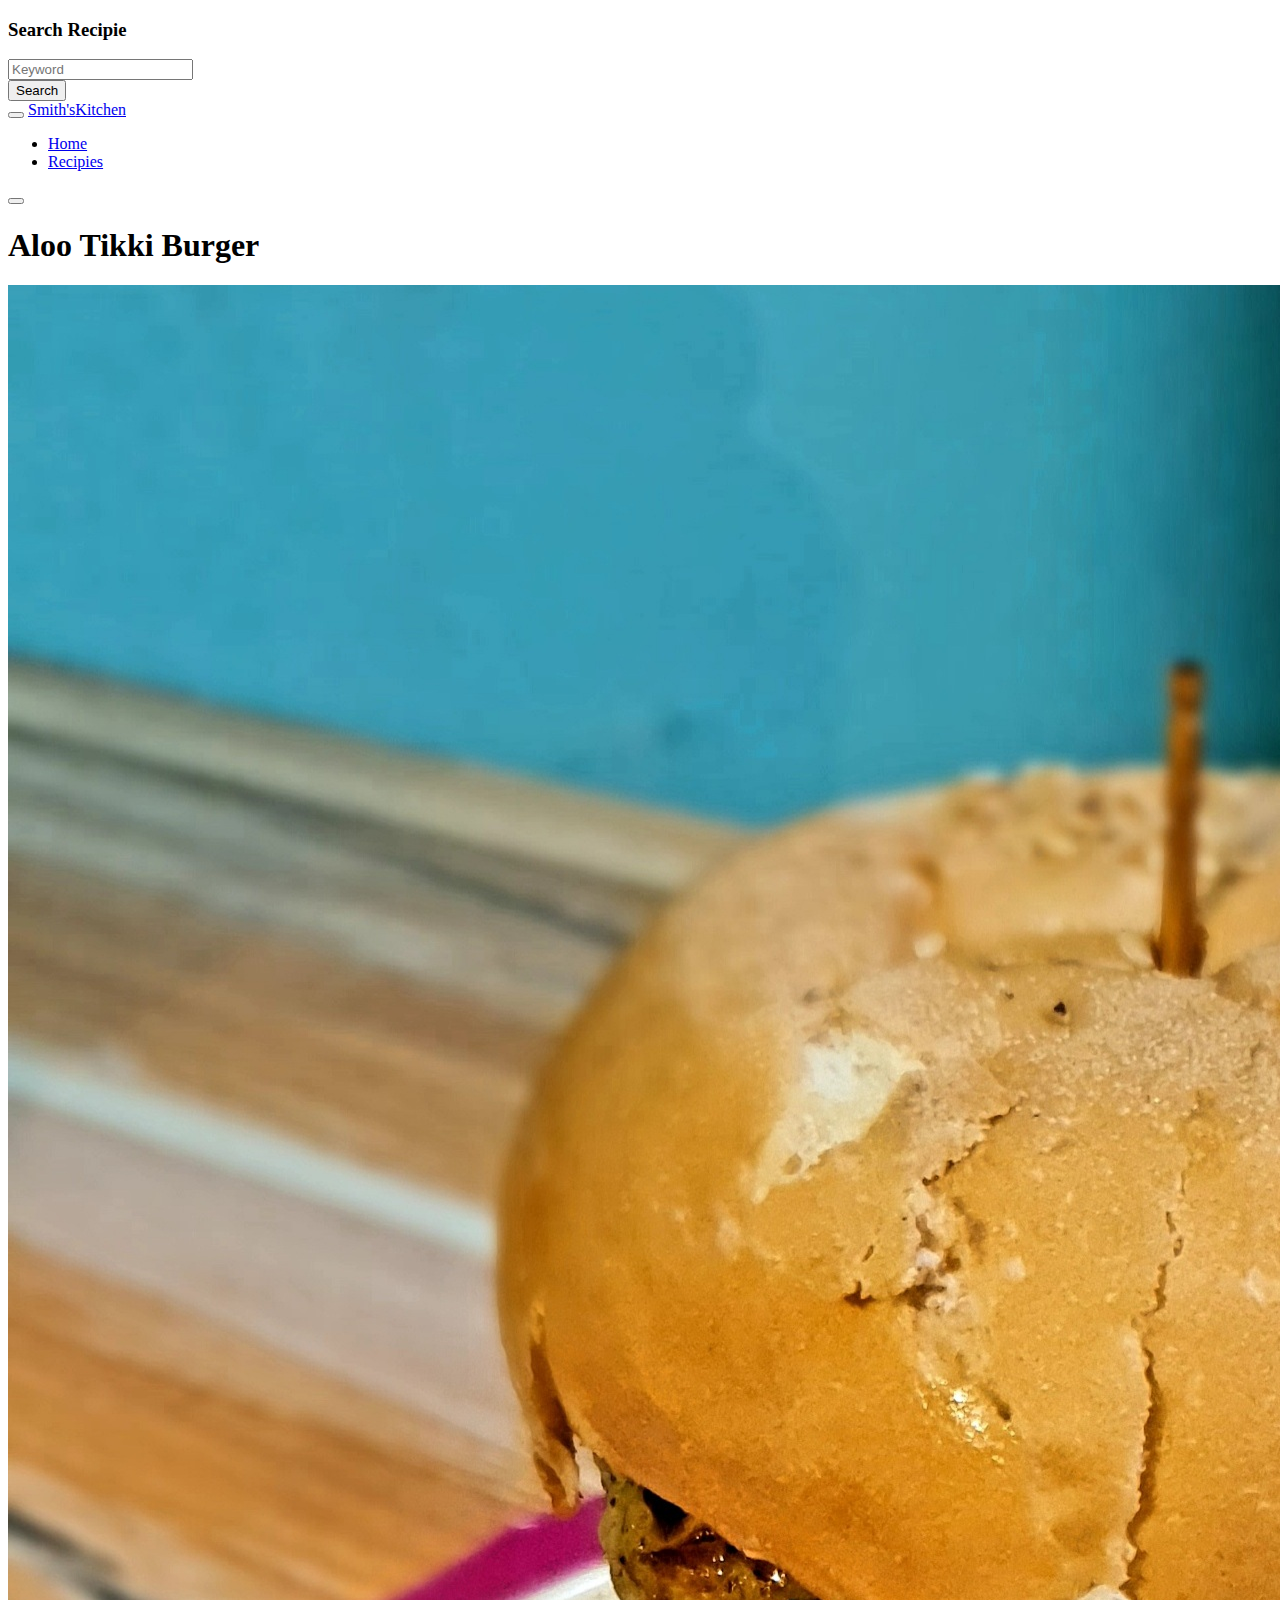
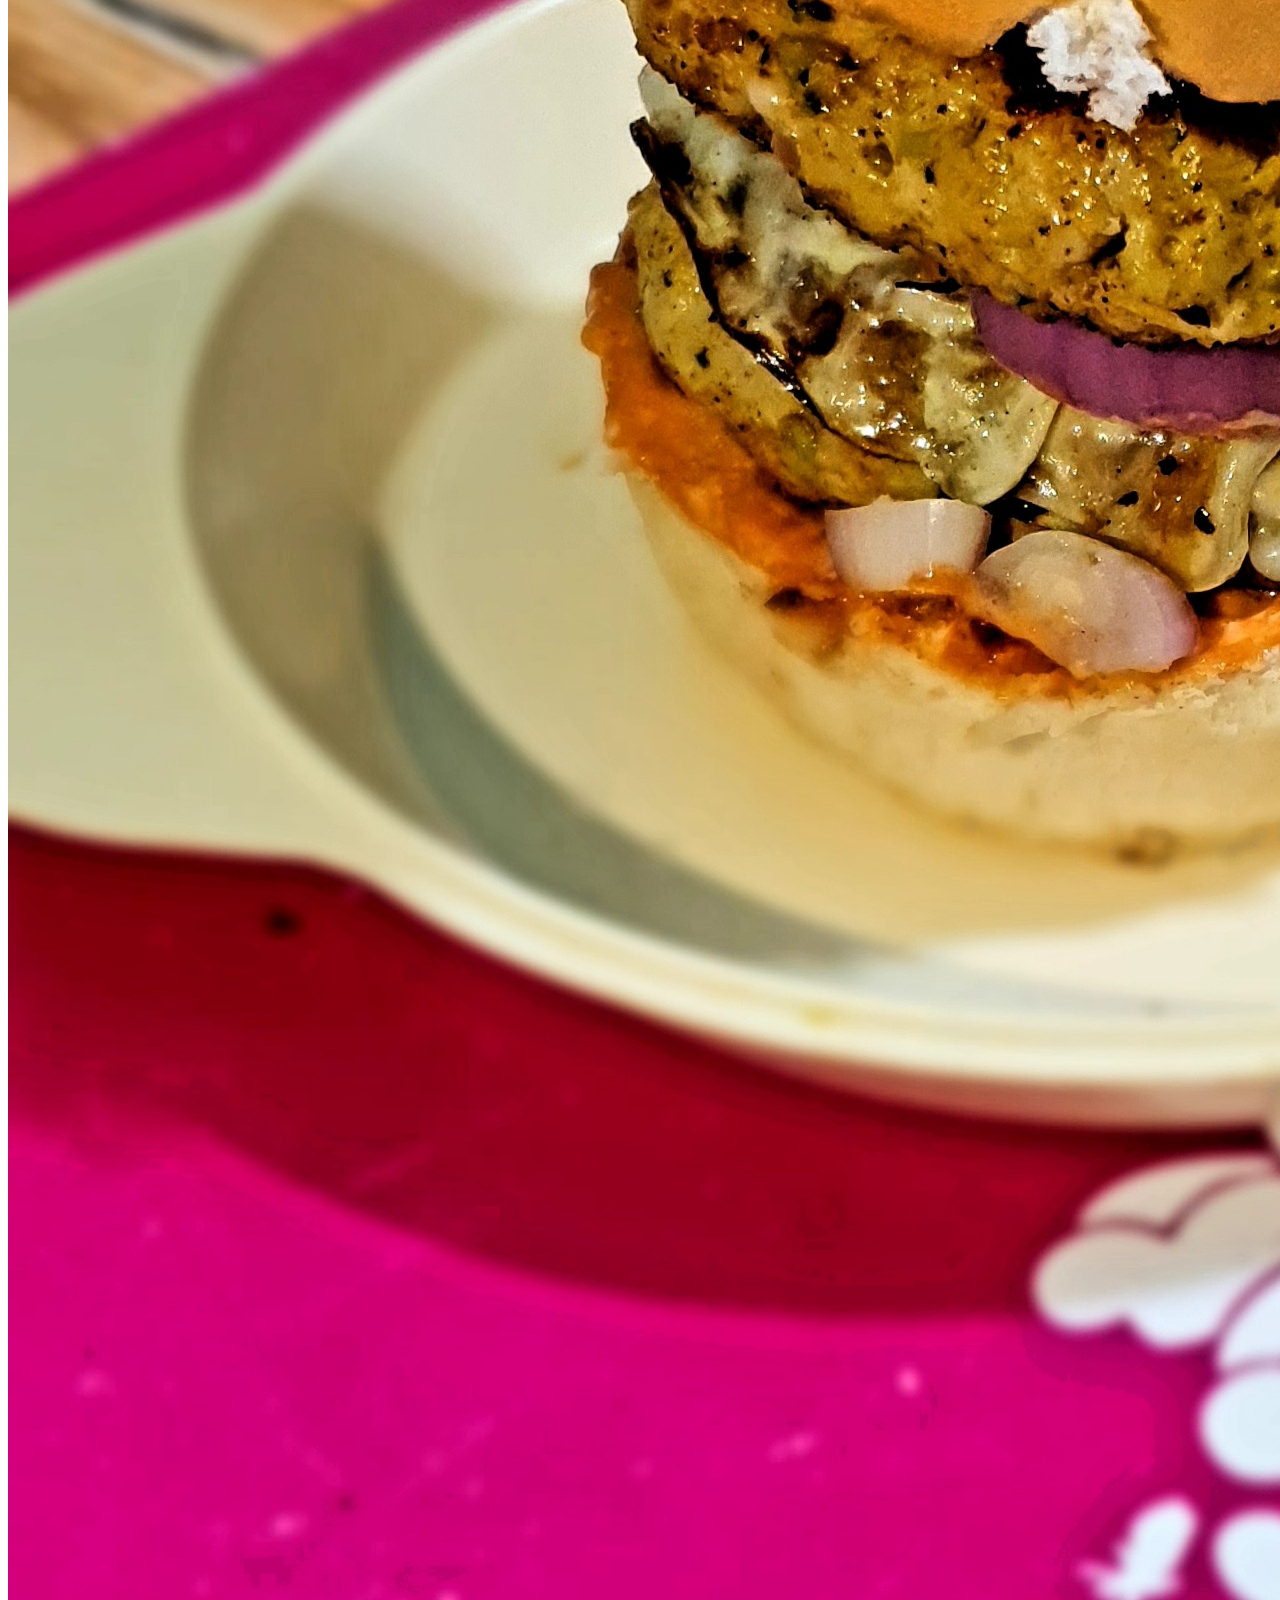
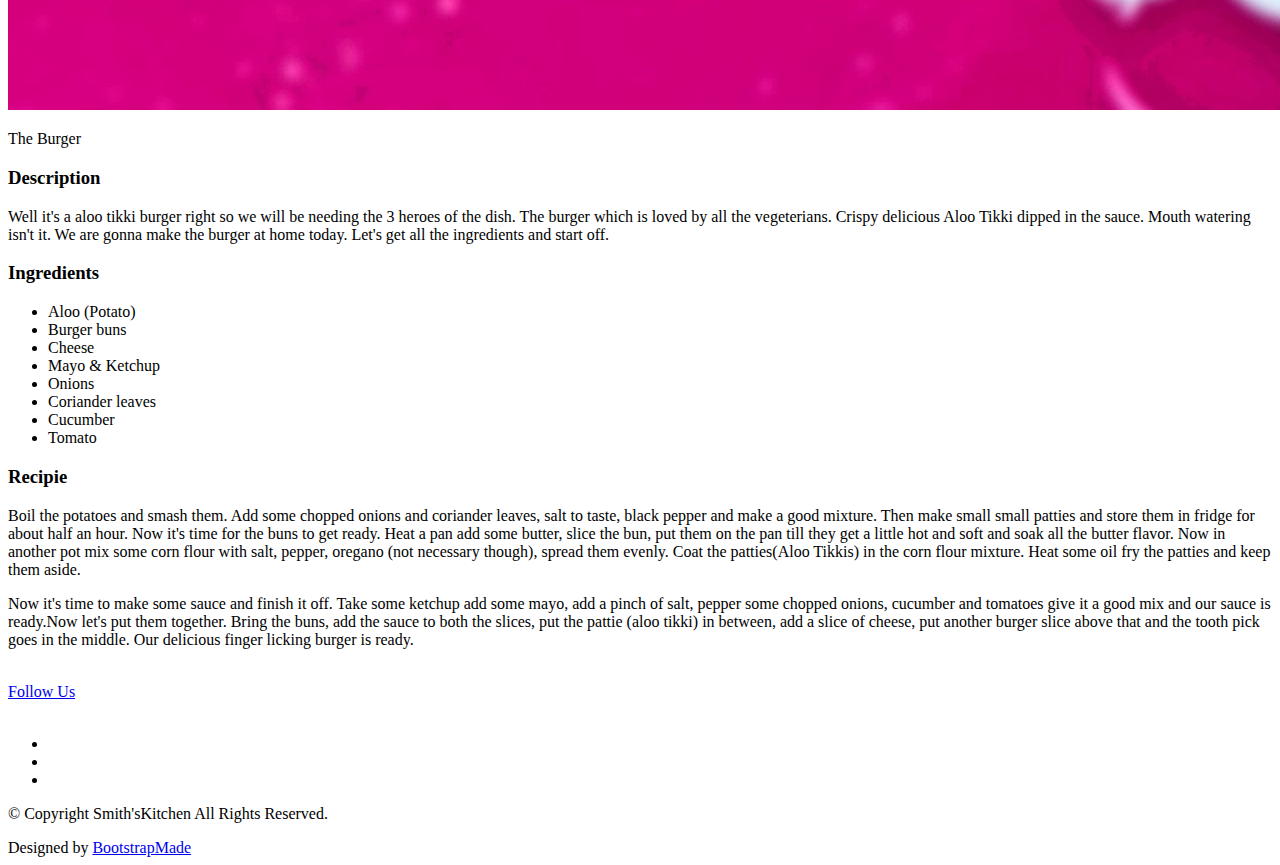
==== aloo-tikki.html @ f07fb959 "Merge branch 'main' of https://github.com/smithskitchen/Recipes into main" ====
<!DOCTYPE html>
<html lang="en">

<head>
  <meta charset="utf-8">
  <meta content="width=device-width, initial-scale=1.0" name="viewport">

  <title>Smith's Kitchen</title>
  <meta content="" name="description">
  <meta content="" name="keywords">

  <!-- Favicons -->
  <link href="assets/img/favicon.png" rel="icon">
  <link href="assets/img/apple-touch-icon.png" rel="apple-touch-icon">

  <!-- Google Fonts -->
  <link href="https://fonts.googleapis.com/css?family=Poppins:300,400,500,600,700" rel="stylesheet">

  <!-- Vendor CSS Files -->
  <link href="assets/vendor/animate.css/animate.min.css" rel="stylesheet">
  <link href="assets/vendor/bootstrap/css/bootstrap.min.css" rel="stylesheet">
  <link href="assets/vendor/bootstrap-icons/bootstrap-icons.css" rel="stylesheet">
  <link href="assets/vendor/swiper/swiper-bundle.min.css" rel="stylesheet">

  <!-- Template Main CSS File -->
  <link href="assets/css/style.css" rel="stylesheet">

</head>

<body>

  <!-- ======= Property Search Section ======= -->
  <!--/ Form Search Star /-->
  <div class="box-collapse">
    <div class="title-box-d">
      <h3 class="title-d">Search Recipie</h3>
    </div>
    <span class="close-box-collapse right-boxed bi bi-x"></span>
    <div class="box-collapse-wrap form">
      <form class="form-a">
        <div class="row">
          <div class="col-md-12 mb-2">
            <div class="form-group">
              <input type="text" class="form-control form-control-lg form-control-a" placeholder="Keyword">
            </div>
          </div>
          <div class="col-md-12">
            <button type="submit" class="btn btn-b">Search</button>
          </div>
        </div>
      </form>
    </div>
  </div><!-- End Property Search Section -->

  
  <!-- ======= Header/Navbar ======= -->
  <nav class="navbar navbar-default navbar-trans navbar-expand-lg fixed-top">
    <div class="container">
      <button class="navbar-toggler collapsed" type="button" data-bs-toggle="collapse" data-bs-target="#navbarDefault" aria-controls="navbarDefault" aria-expanded="false" aria-label="Toggle navigation">
        <span></span>
        <span></span>
        <span></span>
      </button>
      <a class="navbar-brand text-brand" href="index.html">Smith's<span class="color-b">Kitchen</span></a>
      <div class="navbar-collapse collapse justify-content-center" id="navbarDefault">
        <ul class="navbar-nav">
          <li class="nav-item">
            <a class="nav-link active" href="index.html">Home</a>
          </li>
          <li class="nav-item">
            <a class="nav-link " href="blog-grid.html">Recipies</a>
          </li>
        </ul>
      </div>
      <button type="button" class="btn btn-b-n navbar-toggle-box navbar-toggle-box-collapse" data-bs-toggle="collapse" data-bs-target="#navbarTogglerDemo01">
        <i class="bi bi-search"></i>
      </button>
    </div>
  </nav><!-- End Header/Navbar -->
  <main id="main">
    <!-- ======= Intro Single ======= -->
    <section class="intro-single">
      <div class="container">
        <div class="row">
          <div class="col-md-12 col-lg-8">
            <div class="title-single-box">
              <h1 class="title-single">Aloo Tikki Burger</h1>
            </div>
          </div>
        </div>
      </div>
    </section><!-- End Intro Single-->

    <!-- ======= Property Single ======= -->
    <section class="property-single nav-arrow-b">
      <div class="container">
        <div class="row">
          <div class="col-sm-12">
            <div class="row justify-content-between">
              <div class="col-md-5 col-lg-4">
                <div class="property-summary">
                  <div class="row">
                    <div class="col-sm-12">                  
                    </div>
                  </div>
                  <div class="polaroid">
					<img src="assets/img/post-2.jpg" alt="" class="img-fluid img-ssk">
					<div class="container-ssk">					
					<p>The Burger</p>
					</div>
                  </div>
                </div>
              </div>
              <div class="col-md-7 col-lg-7 section-md-t3">
                <div class="row">
                  <div class="col-sm-12">
                    <div class="title-box-d">
                      <h3 class="title-d">Description</h3>
                    </div>
                  </div>
                </div>
                <div class="property-description">
                  <p class="description color-text-a">
                    Well it's a aloo tikki burger right so we will be needing the 3 heroes of the dish.
					The burger which is loved by all the vegeterians. Crispy delicious Aloo Tikki dipped in the sauce.
					Mouth watering isn't it. We are gonna make the burger at home today. Let's get all the ingredients and start off.
                  </p>
                  <p class="description color-text-a no-margin">                   
                  </p>
                </div>
                <div class="row section-t3">
                  <div class="col-sm-12">
                    <div class="title-box-d">
                      <h3 class="title-d">Ingredients</h3>
                    </div>
                  </div>
                </div>
                <div class="amenities-list color-text-a">
                  <ul class="list-a no-margin">
                    <li>Aloo (Potato)</li>
                    <li>Burger buns</li>
                    <li>Cheese</li>
                    <li>Mayo & Ketchup</li>
                    <li>Onions</li>
                    <li>Coriander leaves</li>
                    <li>Cucumber</li>
                    <li>Tomato</li>
                  </ul>
                </div>
				<div class="row section-t3">
                  <div class="col-sm-12">
                    <div class="title-box-d">
                      <h3 class="title-d">Recipie</h3>
                    </div>
                  </div>
                </div>
                <div class="property-description">
                  <p class="description color-text-a">
                    Boil the potatoes and smash them. Add some chopped onions and coriander leaves, salt to taste, black pepper and make a good mixture. Then make small small patties and store them in fridge for about half an hour. Now it's time for the buns to get ready. Heat a pan add some butter, slice the bun, put them on the pan till they get a little hot and soft and soak all the butter flavor. Now in another pot mix some corn flour with salt, pepper, oregano (not necessary though), spread them evenly. Coat the patties(Aloo Tikkis) in the corn flour mixture. Heat some oil fry the patties and keep them aside.
                  </p>
                  <p class="description color-text-a no-margin">
                    Now it's time to make some sauce and finish it off. Take some ketchup add some mayo, add a pinch of salt, pepper some chopped onions, cucumber and tomatoes give it a good mix and our sauce is ready.Now let's put them together. Bring the buns, add the sauce to both the slices, put the pattie (aloo tikki) in between, add a slice of cheese, put another burger slice above that and the tooth pick goes in the middle. Our delicious finger licking burger is ready.<br></br>
                  </p>
                </div>
              </div>
            </div>
          </div>
        </div>
      </div>
    </section><!-- End Property Single-->
  </main><!-- End #main -->

  <!-- ======= Footer ======= -->
  <section class="section-footer">
    <div class="container">
      <div class="row">
        <div class="col-sm-12 col-md-4">
          
        </div>
        
      </div>
    </div>
  </section>
  <footer>
    <div class="container">
		<a href="#">Follow Us<br></br>
      <div class="row">
        <div class="col-md-12">
          <nav class="nav-footer">          
          </nav>
          <div class="socials-a">
            <ul class="list-inline">
              <li class="list-inline-item">
                <a href="https://www.facebook.com">
                  <i class="bi bi-facebook" aria-hidden="true"></i>
                </a>
              </li>
              <li class="list-inline-item">
                <a href="https://www.instagram.com">
                  <i class="bi bi-instagram" aria-hidden="true"></i>
                </a>
              </li>
			  <li class="list-inline-item">
                <a href="https://youtube.com">
                  <i class="bi bi-youtube" aria-hidden="true"></i>
                </a>
              </li>
             </ul>
          </div>
          <div class="copyright-footer">
            <p class="copyright color-text-a">
              &copy; Copyright
              <span class="color-a">Smith'sKitchen</span> All Rights Reserved.
            </p>
          </div>
          <div class="credits">
            Designed by <a href="https://bootstrapmade.com/">BootstrapMade</a>
          </div>
        </div>
      </div>
    </div>
  </footer><!-- End  Footer -->

  <div id="preloader"></div>
  <a href="#" class="back-to-top d-flex align-items-center justify-content-center"><i class="bi bi-arrow-up-short"></i></a>

  <!-- Vendor JS Files -->
  <script src="assets/vendor/bootstrap/js/bootstrap.bundle.min.js"></script>
  <script src="assets/vendor/php-email-form/validate.js"></script>
  <script src="assets/vendor/swiper/swiper-bundle.min.js"></script>

  <!-- Template Main JS File -->
  <script src="assets/js/main.js"></script>

</body>

</html>
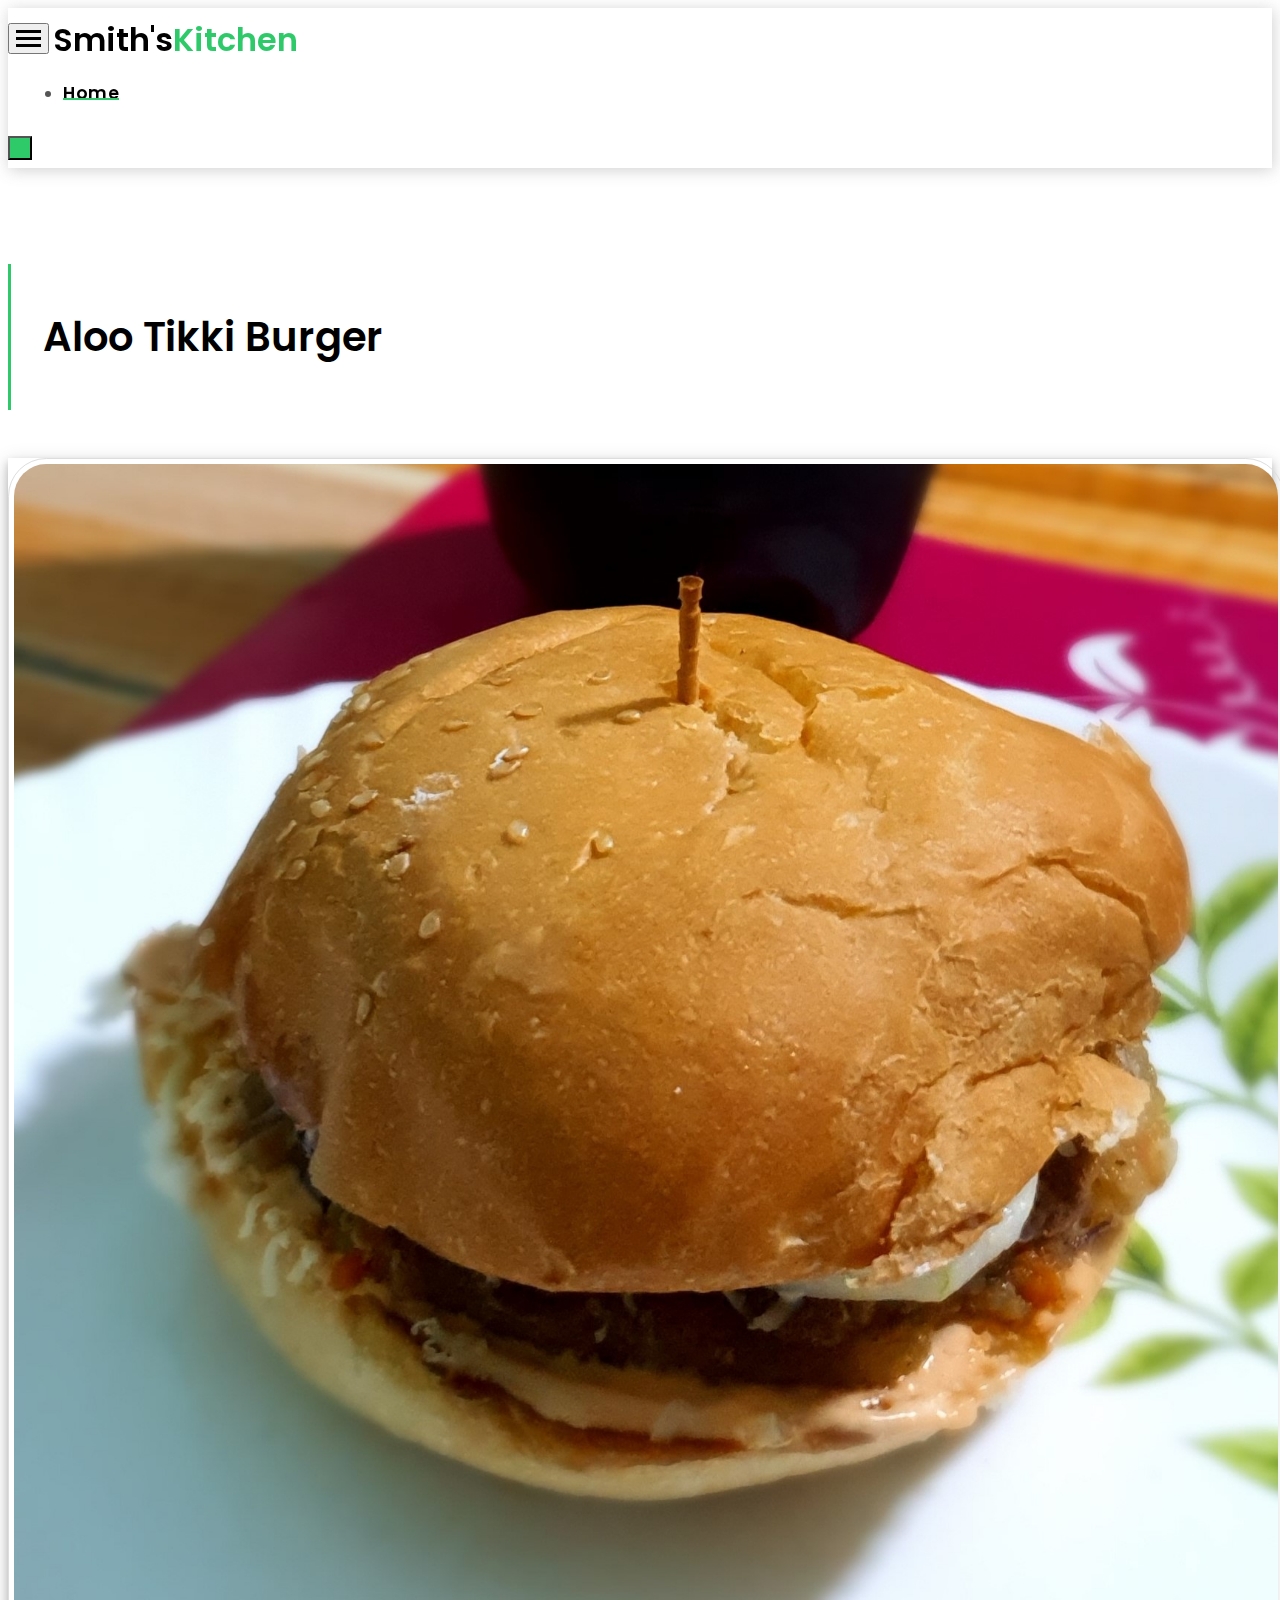
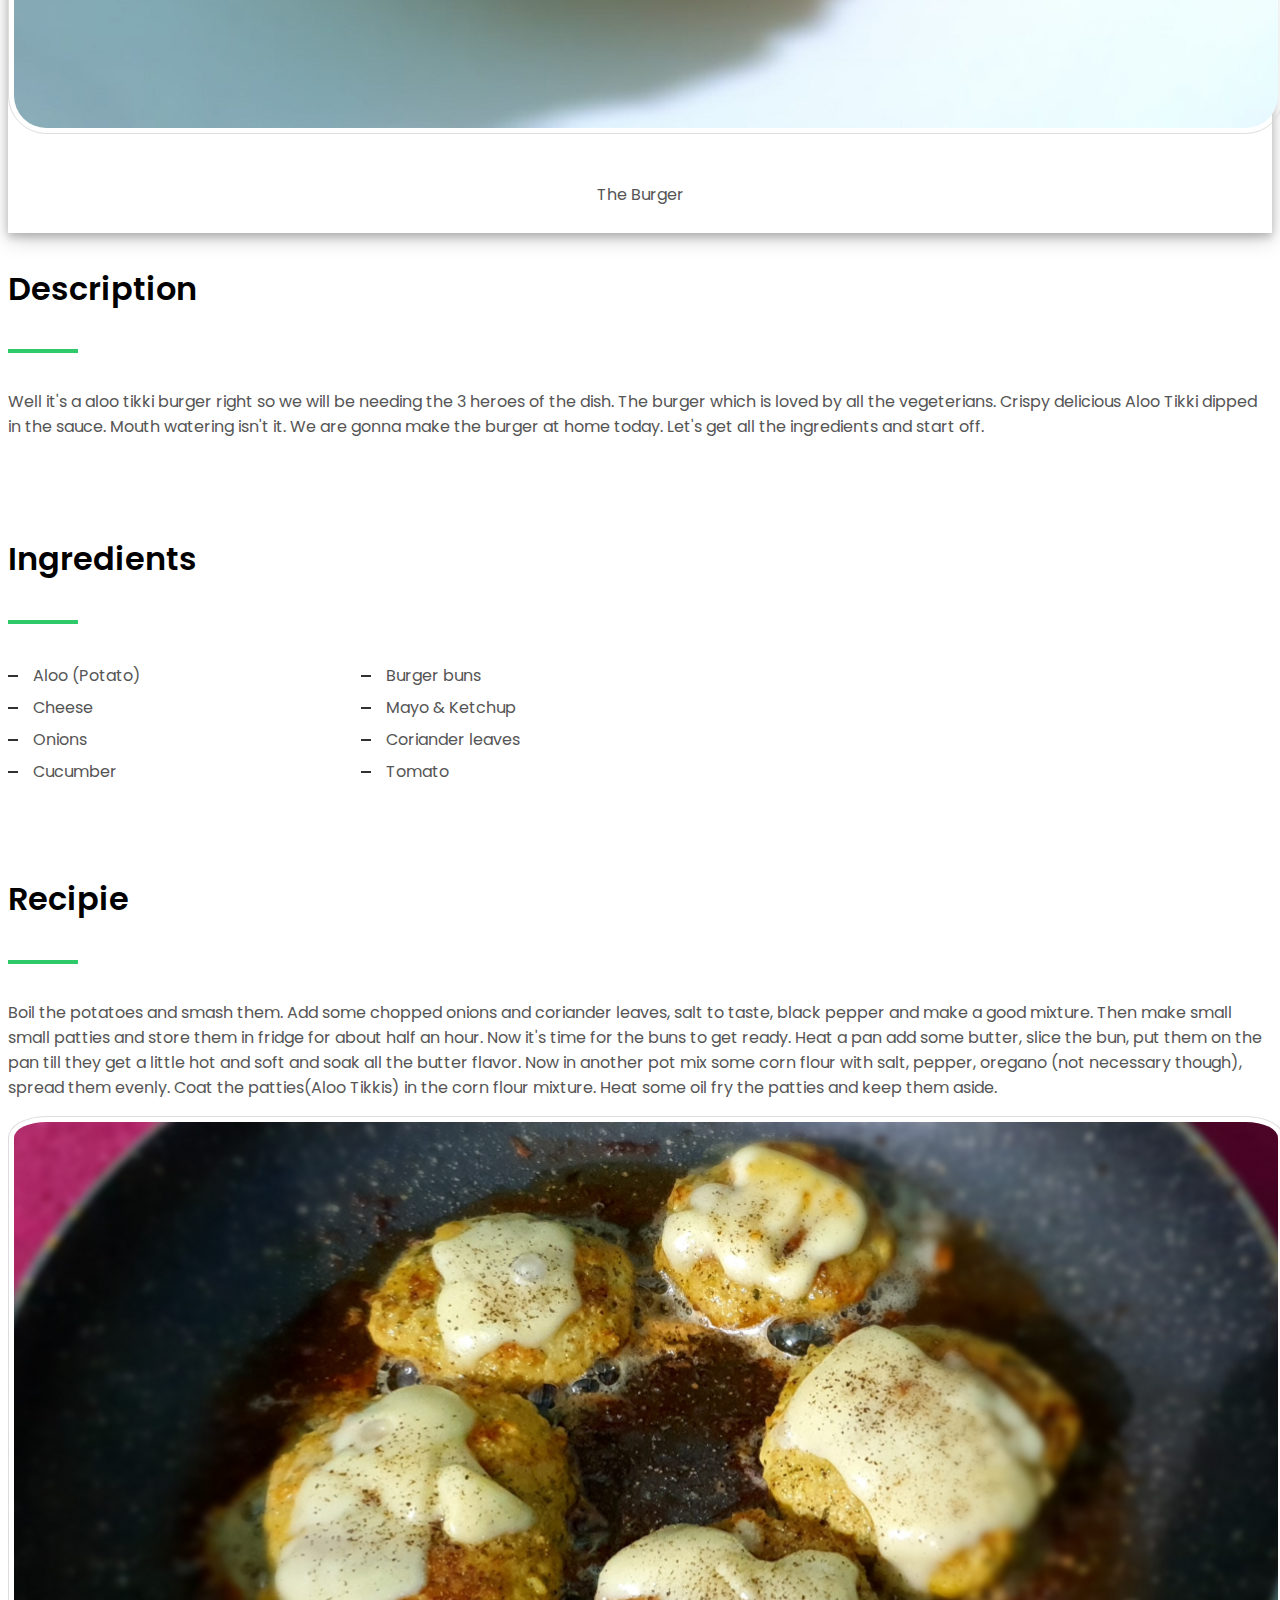
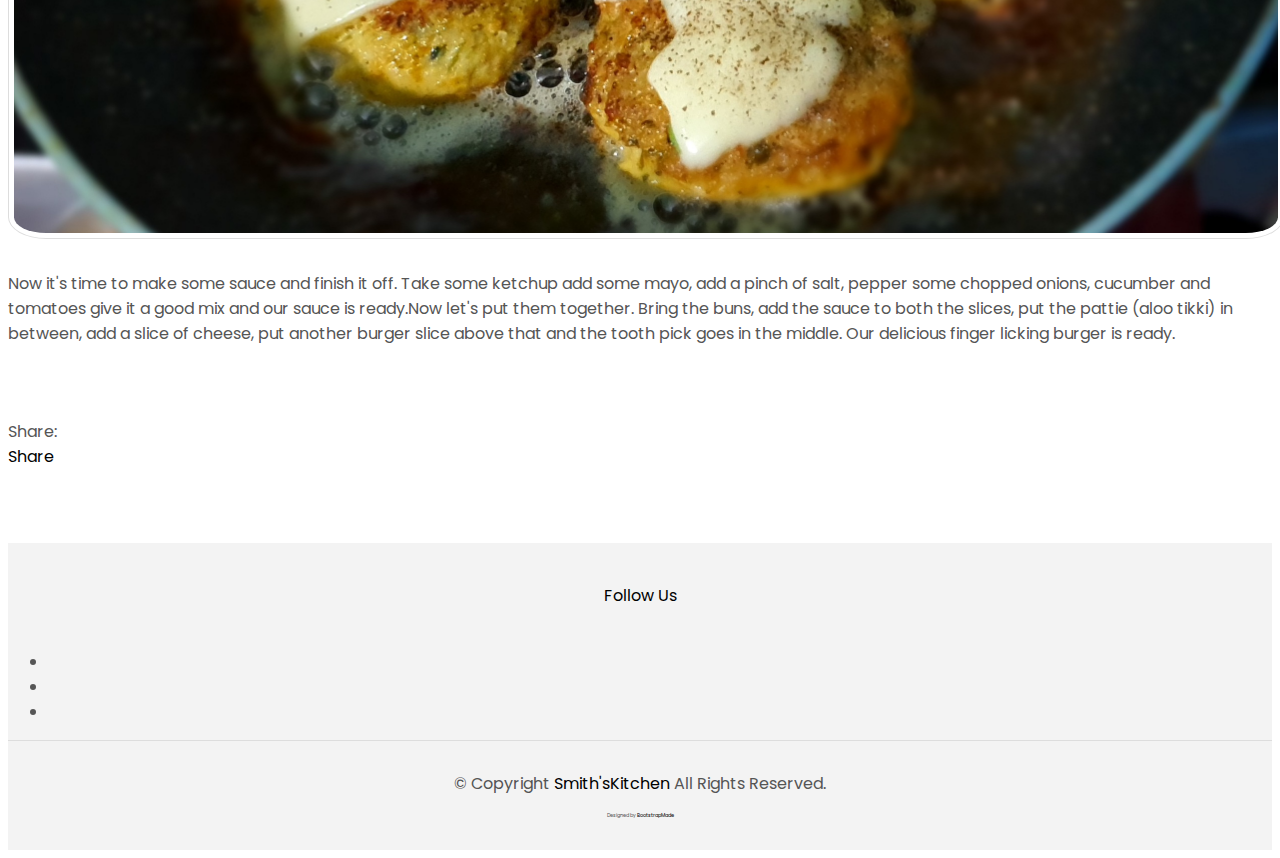
==== commit 5d6c6628: "4th Commit" ====
--- a/aloo-tikki.html
+++ b/aloo-tikki.html
@@ -29,6 +29,8 @@
 
 <body>
 
+<div id="fb-root"></div>
+<script async defer crossorigin="anonymous" src="https://connect.facebook.net/en_GB/sdk.js#xfbml=1&version=v11.0" nonce="dHj8j4S4"></script>
   <!-- ======= Property Search Section ======= -->
   <!--/ Form Search Star /-->
   <div class="box-collapse">
@@ -67,9 +69,9 @@
           <li class="nav-item">
             <a class="nav-link active" href="index.html">Home</a>
           </li>
-          <li class="nav-item">
-            <a class="nav-link " href="blog-grid.html">Recipies</a>
-          </li>
+          <!-- <li class="nav-item">
+            <a class="nav-link " href="recipes.html">Recipes</a>
+          </li> -->
         </ul>
       </div>
       <button type="button" class="btn btn-b-n navbar-toggle-box navbar-toggle-box-collapse" data-bs-toggle="collapse" data-bs-target="#navbarTogglerDemo01">
@@ -104,7 +106,7 @@
                     </div>
                   </div>
                   <div class="polaroid">
-					<img src="assets/img/post-2.jpg" alt="" class="img-fluid img-ssk">
+					<img src="assets/img/post-2.1.jpg" alt="" class="img-fluid img-ssk">
 					<div class="container-ssk">					
 					<p>The Burger</p>
 					</div>
@@ -157,11 +159,20 @@
                 <div class="property-description">
                   <p class="description color-text-a">
                     Boil the potatoes and smash them. Add some chopped onions and coriander leaves, salt to taste, black pepper and make a good mixture. Then make small small patties and store them in fridge for about half an hour. Now it's time for the buns to get ready. Heat a pan add some butter, slice the bun, put them on the pan till they get a little hot and soft and soak all the butter flavor. Now in another pot mix some corn flour with salt, pepper, oregano (not necessary though), spread them evenly. Coat the patties(Aloo Tikkis) in the corn flour mixture. Heat some oil fry the patties and keep them aside.
-                  </p>
+                  </p>				   
+				  <img src="assets/img/tikki.jpg" alt="" class="img-fluid img-ssk"><br></br>				  
                   <p class="description color-text-a no-margin">
                     Now it's time to make some sauce and finish it off. Take some ketchup add some mayo, add a pinch of salt, pepper some chopped onions, cucumber and tomatoes give it a good mix and our sauce is ready.Now let's put them together. Bring the buns, add the sauce to both the slices, put the pattie (aloo tikki) in between, add a slice of cheese, put another burger slice above that and the tooth pick goes in the middle. Our delicious finger licking burger is ready.<br></br>
                   </p>
                 </div>
+				<div class="post-footer">
+				<div class="post-share">
+                <span>Share: </span>
+                <div class="fb-share-button" data-href="https://smithskitchen.github.io/recipes/" data-layout="button_count" data-size="large">
+				<a target="_blank" href="https://www.facebook.com/sharer/sharer.php?u=https%3A%2F%2Fsmithskitchen.github.io%2Frecipes%2F&amp;src=sdkpreparse" class="fb-xfbml-parse-ignore">Share</a>
+				</div>
+				</div>
+				</div>
               </div>
             </div>
           </div>
@@ -174,10 +185,8 @@
   <section class="section-footer">
     <div class="container">
       <div class="row">
-        <div class="col-sm-12 col-md-4">
-          
-        </div>
-        
+        <div class="col-sm-12 col-md-4">      
+        </div>        
       </div>
     </div>
   </section>
--- a/assets/css/style.css
+++ b/assets/css/style.css
@@ -0,0 +1,2176 @@
+/*--------------------------------------------------------------
+# General
+--------------------------------------------------------------*/
+body {
+  font-family: 'Poppins', sans-serif;
+  color: #555555;
+}
+
+h1,
+h2,
+h3,
+h4,
+h5,
+h6 {
+  color: #000000;
+}
+
+a {
+  color: #000000;
+  text-decoration: none;
+  transition: all .5s ease;
+}
+
+a:hover {
+  color: #2eca6a;
+  text-decoration: none;
+}
+
+.link-two {
+  color: #000000;
+  transition: all .5s ease;
+}
+
+.link-two:hover {
+  text-decoration: underline;
+  color: #000000;
+}
+
+.link-one {
+  color: #000000;
+  transition: all .5s ease;
+}
+
+.link-one:hover {
+  color: #000000;
+  text-decoration: none;
+}
+
+.link-icon {
+  color: #000000;
+  font-weight: 500;
+}
+
+.link-icon span {
+  font-size: 14px;
+  padding-left: 4px;
+  vertical-align: middle;
+}
+
+.link-a {
+  text-decoration: none;
+  color: #ffffff;
+  text-decoration: none;
+}
+
+@media (min-width: 768px) {
+  .link-a {
+    font-size: .9rem;
+  }
+}
+
+@media (min-width: 992px) {
+  .link-a {
+    font-size: 1rem;
+  }
+}
+
+.link-a:hover {
+  color: #ffffff;
+  text-decoration: none;
+}
+
+.link-a span {
+  font-size: 18px;
+  vertical-align: middle;
+  margin-left: 5px;
+}
+
+@media (min-width: 768px) {
+  .link-a span {
+    font-size: 1.5rem;
+  }
+}
+
+@media (min-width: 992px) {
+  .link-a span {
+    font-size: 18px;
+  }
+}
+
+.text-brand {
+  color: #000000;
+  font-size: 2rem;
+  font-weight: 600;
+}
+
+@media (max-width: 767px) {
+  .text-brand {
+    font-size: 1.8rem;
+  }
+}
+
+.color-a {
+  text-decoration: none;
+  color: #000000;
+}
+
+.color-b {
+  color: #2eca6a;
+}
+
+
+.color-d {
+  color: #adadad;
+}
+
+.color-text-a {
+  text-decoration: none;
+  color: #555555;
+}
+
+.no-margin {
+  margin: 0;
+}
+
+/*------/ Nav Pills  /------*/
+.nav-pills-a {
+  text-decoration: none;
+}
+
+.nav-pills-a.nav-pills .nav-link {
+  color: #000000;
+  position: relative;
+  font-weight: 600;
+}
+
+.nav-pills-a.nav-pills .nav-link.active {
+  background-color: transparent;
+}
+
+.nav-pills-a.nav-pills .nav-link.active:after {
+  content: '';
+  position: absolute;
+  left: 0;
+  bottom: -1px;
+  width: 100%;
+  height: 2px;
+  background-color: #2eca6a;
+  z-index: 2;
+}
+
+/*------/ Bg Image /------*/
+.bg-image {
+  background-repeat: no-repeat;
+  background-attachment: fixed;
+  background-size: cover;
+  background-position: center center;
+}
+
+/*------/ List a /------*/
+.list-a {
+  text-decoration: none;
+  display: inline-block;
+  line-height: 2;
+  padding: 0;
+  list-style: none;
+}
+
+.list-a li {
+  position: relative;
+  width: 50%;
+  float: left;
+  padding-left: 25px;
+  padding-right: 5px;
+}
+
+@media (min-width: 992px) {
+  .list-a li {
+    width: 33.333%;
+  }
+}
+
+.list-a li:before {
+  content: '';
+  width: 10px;
+  height: 2px;
+  position: absolute;
+  background-color: #313131;
+  top: 15px;
+  left: 0;
+}
+
+/*------/ Pagination-a /------*/
+.pagination-a {
+  text-decoration: none;
+}
+
+.pagination-a .pagination .page-link {
+  margin: 0 .2rem;
+  border-color: transparent;
+  padding: .5rem .8rem;
+  color: #000000;
+}
+
+.pagination-a .pagination .page-link:hover, .pagination-a .pagination .page-link:active, .pagination-a .pagination .page-link:focus {
+  background-color: #2eca6a;
+}
+
+.pagination-a .pagination .page-link span {
+  font-size: 1.2rem;
+}
+
+.pagination-a .pagination .next .page-link {
+  padding: .4rem .9rem;
+}
+
+.pagination-a .pagination .page-item:last-child .page-link {
+  border-top-right-radius: 0;
+  border-bottom-right-radius: 0;
+}
+
+.pagination-a .pagination .page-item:first-child .page-link {
+  border-top-left-radius: 0;
+  border-bottom-left-radius: 0;
+}
+
+.pagination-a .pagination .page-item.disabled .page-link {
+  padding: .4rem .9rem;
+  color: #555555;
+}
+
+.pagination-a .pagination .page-item.active .page-link {
+  background-color: #2eca6a;
+}
+
+.a {
+  text-decoration: none;
+  color: #2eca6a;
+  font-size: 1.3rem;
+}
+
+/*------/ Icon Box /------*/
+.icon-box .icon-box-icon {
+  display: table-cell;
+  vertical-align: top;
+  font-size: 36px;
+  color: #000000;
+  width: 50px;
+  padding-top: 8px;
+}
+
+.icon-box .icon-box-content {
+  padding-top: 18px;
+}
+
+/*------/ Space Padding /------*/
+.section-t8 {
+  padding-top: 8rem;
+}
+
+@media (max-width: 767px) {
+  .section-t8 {
+    padding-top: 4rem;
+  }
+}
+
+.section-t4 {
+  padding-top: 4rem;
+}
+
+@media (max-width: 767px) {
+  .section-t4 {
+    padding-top: 2rem;
+  }
+}
+
+.section-t3 {
+  padding-top: 3rem;
+}
+
+@media (max-width: 767px) {
+  .section-md-t3 {
+    padding-top: 3rem;
+  }
+}
+
+.section-b2 {
+  padding-bottom: 2rem;
+}
+
+.section-tb85 {
+  padding: 8rem 0 5rem 0;
+}
+
+@media (max-width: 767px) {
+  .section-tb85 {
+    padding: 4rem 0 2.5rem 0;
+  }
+}
+
+/*------/ Title /------*/
+.title-wrap {
+  padding-bottom: 4rem;
+}
+
+.title-a {
+  text-decoration: none;
+  font-size: 2.6rem;
+  font-weight: 600;
+}
+
+.title-link {
+  font-size: 1.2rem;
+  font-weight: 300;
+  padding-top: 1.2rem;
+}
+
+.title-link a {
+  text-decoration: none;
+  color: #313131;
+}
+
+.title-link span {
+  font-size: 20px;
+  padding-left: 4px;
+  vertical-align: middle;
+}
+
+.title-box-d {
+  padding-bottom: 1.8rem;
+  margin-bottom: 1rem;
+  position: relative;
+}
+
+.title-box-d .title-d {
+  font-weight: 600;
+  font-size: 2rem;
+}
+
+.title-box-d .title-d:after {
+  content: '';
+  position: absolute;
+  width: 70px;
+  height: 4px;
+  background-color: #2eca6a;
+  bottom: 20px;
+  left: 0;
+}
+
+/*------/ Display Table & Table Cell /------*/
+.display-table {
+  width: 100%;
+  height: 100%;
+  display: table;
+}
+
+.table-cell {
+  display: table-cell;
+  vertical-align: middle;
+}
+
+/*------/ Ul Resect /------*/
+.ul-resect ul, .list-a ul, .box-comments ul {
+  list-style: none;
+  padding-left: 0;
+  margin-bottom: 0;
+}
+
+/*------/ Overlay /------*/
+.overlay-a {
+  text-decoration: none;
+  background: linear-gradient(to bottom, rgba(0, 0, 0, 0) 0%, rgba(0, 0, 0, 0.2) 27%, rgba(0, 0, 0, 0.65) 90%);
+}
+
+.overlay {
+  position: absolute;
+  top: 0;
+  left: 0px;
+  padding: 0;
+  height: 100%;
+  width: 100%;
+}
+
+.carousel-pagination {
+  margin-top: 10px;
+  text-align: center;
+}
+
+.carousel-pagination .swiper-pagination-bullet {
+  width: 18px;
+  height: 10px;
+  background-color: #555;
+  margin: 0 4px;
+  border-radius: 0;
+  opacity: 1;
+  transition: 0.3s;
+}
+
+.carousel-pagination .swiper-pagination-bullet-active {
+  background-color: #2eca6a;
+  width: 36px;
+}
+
+.nav-arrow-a {
+  text-decoration: none;
+}
+
+.nav-arrow-a .owl-arrow .owl-nav {
+  font-size: 1.8rem;
+  margin-top: -110px;
+}
+
+.nav-arrow-a .owl-arrow .owl-nav .owl-next {
+  margin-left: 15px;
+}
+
+.nav-arrow-b .owl-arrow .owl-nav {
+  position: absolute;
+  top: 0;
+  right: 0;
+  font-size: 1.2rem;
+}
+
+.nav-arrow-b .owl-arrow .owl-nav .owl-prev,
+.nav-arrow-b .owl-arrow .owl-nav .owl-next {
+  padding: .7rem 1.5rem !important;
+  display: inline-block;
+  transition: all 0.6s ease-in-out;
+  color: #ffffff;
+  background-color: #2eca6a;
+  opacity: .9;
+}
+
+.nav-arrow-b .owl-arrow .owl-nav .owl-prev.disabled,
+.nav-arrow-b .owl-arrow .owl-nav .owl-next.disabled {
+  transition: all 0.6s ease-in-out;
+  color: #ffffff;
+}
+
+.nav-arrow-b .owl-arrow .owl-nav .owl-prev:hover,
+.nav-arrow-b .owl-arrow .owl-nav .owl-next:hover {
+  background-color: #26a356;
+}
+
+.nav-arrow-b .owl-arrow .owl-nav .owl-next {
+  margin-left: 0px;
+}
+
+/*------/ Socials /------*/
+.socials-a {
+  text-decoration: none;
+}
+
+.socials-a .list-inline-item:not(:last-child) {
+  margin-right: 25px;
+}
+
+/*--------------------------------------------------------------
+# Back to top button
+--------------------------------------------------------------*/
+.back-to-top {
+  position: fixed;
+  visibility: hidden;
+  opacity: 0;
+  right: 15px;
+  bottom: 15px;
+  z-index: 996;
+  background: #2eca6a;
+  width: 40px;
+  height: 40px;
+  border-radius: 50px;
+  transition: all 0.4s;
+}
+
+.back-to-top i {
+  font-size: 28px;
+  color: #fff;
+  line-height: 0;
+}
+
+.back-to-top:hover {
+  background: #4bd680;
+  color: #fff;
+}
+
+.back-to-top.active {
+  visibility: visible;
+  opacity: 1;
+}
+
+/* Prelaoder */
+#preloader {
+  position: fixed;
+  top: 0;
+  left: 0;
+  right: 0;
+  bottom: 0;
+  z-index: 9999;
+  overflow: hidden;
+  background: #fff;
+}
+
+#preloader:before {
+  content: "";
+  position: fixed;
+  top: calc(50% - 30px);
+  left: calc(50% - 30px);
+  border: 6px solid #f2f2f2;
+  border-top: 6px solid #2eca6a;
+  border-radius: 50%;
+  width: 60px;
+  height: 60px;
+  -webkit-animation: animate-preloader 1s linear infinite;
+  animation: animate-preloader 1s linear infinite;
+}
+
+@-webkit-keyframes animate-preloader {
+  0% {
+    transform: rotate(0deg);
+  }
+  100% {
+    transform: rotate(360deg);
+  }
+}
+
+@keyframes animate-preloader {
+  0% {
+    transform: rotate(0deg);
+  }
+  100% {
+    transform: rotate(360deg);
+  }
+}
+
+/*======================================
+//--//-->   BUTTON
+======================================*/
+.btn {
+  transition: .5s ease;
+}
+
+.btn.btn-a, .btn.btn-b {
+  border-radius: 10;
+  padding: 1rem 3rem;
+  letter-spacing: .05rem;
+}
+
+.btn.btn-a {
+  text-decoration: none;
+  background-color: #000000;
+  color: #ffffff;
+}
+
+.btn.btn-a:hover {
+  background-color: #2eca6a;
+  color: #000000;
+}
+
+.btn.btn-b {
+  background-color: #2eca6a;
+  color: #000000;
+}
+
+.btn.btn-b:hover {
+  background-color: #000000;
+  color: #ffffff;
+}
+
+.btn.btn-b-n {
+  background-color: #2eca6a;
+  color: #ffffff;
+  border-radius: 10;
+}
+
+.btn.btn-b-n:hover {
+  background-color: #26a356;
+  color: #ffffff;
+}
+
+.navbar-toggle-box {
+  display: inline-flex;
+  align-items: center;
+  justify-content: center;
+  line-height: 0;
+  padding: 10px;
+}
+
+.navbar-toggle-box i {
+  line-height: 0;
+}
+
+/*--------------------------------------------------------------
+# Navbar
+--------------------------------------------------------------*/
+.navbar-default {
+  transition: all .5s ease-in-out;
+  background-color: #ffffff;
+  padding-top: 8px;
+  padding-bottom: 8px;
+  -webkit-backface-visibility: hidden;
+  backface-visibility: hidden;
+  box-shadow: 1px 2px 15px rgba(100, 100, 100, 0.3);
+}
+
+.navbar-default .nav-search {
+  color: #000000;
+  font-size: 1.5rem;
+}
+
+.navbar-default.navbar-reduce {
+  box-shadow: 1px 2px 15px rgba(100, 100, 100, 0.3);
+}
+
+.navbar-default.navbar-trans, .navbar-default.navbar-reduce {
+  -webkit-backface-visibility: hidden;
+  backface-visibility: hidden;
+}
+
+.navbar-default.navbar-trans .nav-item, .navbar-default.navbar-reduce .nav-item {
+  position: relative;
+  padding-right: 10px;
+  padding-bottom: 8px;
+  margin-left: 0;
+  
+}
+
+@media (min-width: 768px) {
+  .navbar-default.navbar-trans .nav-item, .navbar-default.navbar-reduce .nav-item {
+    margin-left: 15px;
+  }
+}
+
+.navbar-default.navbar-trans .nav-link, .navbar-default.navbar-reduce .nav-link {
+  font-size: 1.1rem;
+  color: #000000;
+  font-weight: 600;
+  letter-spacing: 0.030em;
+  transition: all 0.1s ease-in-out;
+  position: relative;
+  padding-left: 0;
+  padding-right: 0;
+}
+
+.navbar-default.navbar-trans .nav-link:before, .navbar-default.navbar-reduce .nav-link:before {
+  content: '';
+  position: absolute;
+  bottom: 5px;
+  left: 0;
+  width: 100%;
+  height: 2px;
+  z-index: 0;
+  background-color: #2eca6a;
+  transform: scaleX(0);
+  transform-origin: right;
+  transition: transform .2s ease-out, opacity .2s ease-out 0.3s;
+}
+
+.navbar-default.navbar-trans .nav-link:hover, .navbar-default.navbar-reduce .nav-link:hover {
+  color: #000000;
+}
+
+.navbar-default.navbar-trans .nav-link:hover:before, .navbar-default.navbar-reduce .nav-link:hover:before {
+  transform: scaleX(1);
+  transform-origin: left;
+}
+
+.navbar-default.navbar-trans .show > .nav-link:before,
+.navbar-default.navbar-trans .active > .nav-link:before,
+.navbar-default.navbar-trans .nav-link.show:before,
+.navbar-default.navbar-trans .nav-link.active:before, .navbar-default.navbar-reduce .show > .nav-link:before,
+.navbar-default.navbar-reduce .active > .nav-link:before,
+.navbar-default.navbar-reduce .nav-link.show:before,
+.navbar-default.navbar-reduce .nav-link.active:before {
+  transform: scaleX(1);
+}
+
+.navbar-default.navbar-trans .nav-link:before {
+  background-color: #2eca6a;
+}
+
+.navbar-default.navbar-trans .nav-link:hover {
+  color: #000000;
+}
+
+.navbar-default.navbar-trans .show > .nav-link,
+.navbar-default.navbar-trans .active > .nav-link,
+.navbar-default.navbar-trans .nav-link.show,
+.navbar-default.navbar-trans .nav-link.active {
+  color: #000000;
+}
+
+.navbar-default.navbar-reduce {
+  transition: all .5s ease-in-out;
+  padding-top: 19px;
+  padding-bottom: 19px;
+}
+
+.navbar-default.navbar-reduce .nav-link {
+  color: #000000;
+}
+
+.navbar-default.navbar-reduce .nav-link:before {
+  background-color: #2eca6a;
+}
+
+.navbar-default.navbar-reduce .nav-link:hover {
+  color: #000000;
+}
+
+.navbar-default.navbar-reduce .show > .nav-link,
+.navbar-default.navbar-reduce .active > .nav-link,
+.navbar-default.navbar-reduce .nav-link.show,
+.navbar-default.navbar-reduce .nav-link.active {
+  color: #000000;
+}
+
+.navbar-default.navbar-reduce .navbar-brand {
+  color: #000000;
+}
+
+.navbar-default .dropdown .dropdown-menu {
+  border-top: 0;
+  border-left: 4px solid #2eca6a;
+  border-right: 0;
+  border-bottom: 0;
+  transform: translate3d(0px, 40px, 0px);
+  opacity: 0;
+  filter: alpha(opacity=0);
+  visibility: hidden;
+  transition: all 0.5s cubic-bezier(0.3, 0.65, 0.355, 1) 0s, opacity 0.31s ease 0s, height 0s linear 0.36s;
+  margin: 0;
+  border-radius: 0;
+  padding: 12px 0;
+}
+
+@media (min-width: 768px) {
+  .navbar-default .dropdown .dropdown-menu {
+    border-top: 4px solid #2eca6a;
+    border-left: 0;
+    display: block;
+    position: absolute;
+    box-shadow: 0 2px rgba(17, 16, 15, 0.1), 0 2px 10px rgba(20, 19, 18, 0.1);
+  }
+}
+
+.navbar-default .dropdown .dropdown-menu .dropdown-item {
+  padding: 12px 18px;
+  transition: all 500ms ease;
+  font-weight: 600;
+  min-width: 220px;
+}
+
+.navbar-default .dropdown .dropdown-menu .dropdown-item:hover {
+  background-color: #ffffff;
+  color: #2eca6a;
+  transition: all 500ms ease;
+}
+
+.navbar-default .dropdown .dropdown-menu .dropdown-item.active {
+  background-color: #ffffff;
+  color: #2eca6a;
+}
+
+.navbar-default .dropdown:hover .dropdown-menu {
+  transform: translate3d(0px, 0px, 0px);
+  visibility: visible;
+  opacity: 1;
+  filter: alpha(opacity=1);
+}
+
+/*------/ Hamburger Navbar /------*/
+.navbar-toggler {
+  position: relative;
+}
+
+.navbar-toggler:focus,
+.navbar-toggler:active {
+  outline: 0;
+}
+
+.navbar-toggler span {
+  display: block;
+  background-color: #000000;
+  height: 3px;
+  width: 25px;
+  margin-top: 4px;
+  margin-bottom: 4px;
+  transform: rotate(0deg);
+  left: 0;
+  opacity: 1;
+}
+
+.navbar-toggler span:nth-child(1),
+.navbar-toggler span:nth-child(3) {
+  transition: transform .35s ease-in-out;
+}
+
+.navbar-toggler:not(.collapsed) span:nth-child(1) {
+  position: absolute;
+  left: 12px;
+  top: 10px;
+  transform: rotate(135deg);
+  opacity: 0.9;
+}
+
+.navbar-toggler:not(.collapsed) span:nth-child(2) {
+  height: 12px;
+  visibility: hidden;
+  background-color: transparent;
+}
+
+.navbar-toggler:not(.collapsed) span:nth-child(3) {
+  position: absolute;
+  left: 12px;
+  top: 10px;
+  transform: rotate(-135deg);
+  opacity: 0.9;
+}
+
+/*======================================
+//--//-->   BOX COLAPSE
+======================================*/
+.box-collapse {
+  position: fixed;
+  top: 0;
+  bottom: 0;
+  right: 0;
+  width: 100%;
+  z-index: 1040;
+  background-color: #ffffff;
+  transform: translateX(100%);
+  transition: all 0.6s ease;
+}
+
+@media (min-width: 768px) {
+  .box-collapse {
+    width: 50%;
+  }
+}
+
+.box-collapse .title-box-d {
+  top: 30px;
+  left: 80px;
+  opacity: 0;
+  transition: all 1s ease;
+  transition-delay: .3s;
+}
+
+@media (max-width: 575px) {
+  .box-collapse .title-box-d {
+    left: 55px;
+  }
+}
+
+@media (max-width: 575px) {
+  .box-collapse .title-box-d .title-d {
+    font-size: 1.3rem;
+  }
+}
+
+.box-collapse-wrap {
+  opacity: 0;
+  position: absolute;
+  left: 0;
+  top: 6.5rem;
+  bottom: 5rem;
+  padding-left: 10%;
+  padding-right: 10%;
+  overflow-x: hidden;
+  overflow-y: auto;
+  margin: 0;
+  transform: translateY(3rem);
+  transition: transform 0.5s 0.5s ease, opacity 0.5s 0.5s ease;
+}
+
+.box-collapse-open .click-closed {
+  visibility: visible;
+}
+
+.box-collapse-open .box-collapse {
+  transform: translateX(0);
+  box-shadow: 0 0 65px rgba(0, 0, 0, 0.07);
+  opacity: 1;
+}
+
+.box-collapse-open .box-collapse .title-box-d {
+  transform: translate(0);
+  opacity: 1;
+}
+
+.box-collapse-open .box-collapse-wrap {
+  transform: translate(0);
+  opacity: 1;
+}
+
+.box-collapse-closed .box-collapse {
+  opacity: .7;
+  transition-delay: 0s;
+}
+
+.box-collapse-closed .box-collapse .title-box-d {
+  opacity: 0;
+  transition-delay: 0s;
+}
+
+.box-collapse-closed .box-collapse .form-a {
+  opacity: 0;
+  transition-delay: 0s;
+}
+
+.click-closed {
+  position: fixed;
+  top: 0;
+  left: 0;
+  width: 100%;
+  height: 100%;
+  visibility: hidden;
+  z-index: 1035;
+  background-color: #000000;
+  opacity: .4;
+}
+
+.close-box-collapse {
+  position: absolute;
+  z-index: 1050;
+  top: 2rem;
+  font-size: 3.5rem;
+  line-height: 1;
+  color: #000000;
+  cursor: pointer;
+  transition: all 0.3s ease;
+}
+
+.right-boxed {
+  right: 4.2857rem;
+}
+
+/*--------------------------------------------------------------
+# Hero Section
+--------------------------------------------------------------*/
+.intro {
+  height: 100vh;
+  position: relative;
+  color: #ffffff;
+}
+
+.intro .swiper-pagination {
+  bottom: 50px;
+}
+
+.intro .swiper-pagination .swiper-pagination-bullet {
+  width: 18px;
+  height: 10px;
+  background-color: #ffffff;
+  border-radius: 0;
+  opacity: 1;
+  transition: 0.3s;
+}
+
+.intro .swiper-pagination .swiper-pagination-bullet-active {
+  background-color: #2eca6a;
+  width: 36px;
+}
+
+.intro .intro-item {
+  padding-top: 2rem;
+}
+
+.intro .carousel-item-a {
+  position: relative;
+  height: 100vh;
+}
+
+.intro .carousel-item-a.bg-image {
+  background-attachment: scroll;
+}
+
+.intro .intro-content {
+  position: absolute;
+}
+
+.intro .intro-body {
+  padding-left: 1rem;
+}
+
+@media (min-width: 768px) {
+  .intro .intro-body {
+    padding-left: 2rem;
+  }
+}
+
+.intro .intro-body .price-a {
+  color: #ffffff;
+  padding: 1rem 1.5rem;
+  border: 2px solid #2eca6a;
+  border-radius: 50px;
+  text-transform: uppercase;
+  letter-spacing: 0.030em;
+}
+
+.intro .spacial {
+  -webkit-animation-delay: .2s;
+  animation-delay: .2s;
+  color: #ffffff;
+}
+
+.intro .intro-title-top {
+  margin-bottom: 1rem;
+  font-size: .9rem;
+  color: #ffffff;
+  letter-spacing: .05em;
+}
+
+@media (min-width: 768px) {
+  .intro .intro-title-top {
+    font-size: .9rem;
+    margin-bottom: 1rem;
+  }
+}
+
+@media (min-width: 992px) {
+  .intro .intro-title-top {
+    font-size: 1rem;
+    margin-bottom: 2rem;
+  }
+}
+
+.intro .intro-title {
+  color: #ffffff;
+  font-weight: 700;
+  font-size: 2.8rem;
+  text-transform: uppercase;
+}
+
+@media (min-width: 576px) {
+  .intro .intro-title {
+    font-size: 3.5rem;
+  }
+}
+
+@media (min-width: 768px) {
+  .intro .intro-title {
+    font-size: 3.5rem;
+  }
+}
+
+@media (min-width: 992px) {
+  .intro .intro-title {
+    font-size: 4rem;
+  }
+}
+
+.intro .intro-subtitle {
+  font-size: 1.5rem;
+  font-weight: 300;
+}
+
+@media (min-width: 768px) {
+  .intro .intro-subtitle {
+    font-size: 2.5rem;
+  }
+}
+
+.intro .intro-subtitle.intro-price {
+  padding-top: 1rem;
+  font-size: 1.2rem;
+}
+
+@media (min-width: 576px) {
+  .intro .intro-subtitle.intro-price {
+    font-size: 1.3rem;
+  }
+}
+
+@media (min-width: 768px) {
+  .intro .intro-subtitle.intro-price {
+    padding-top: 2rem;
+    font-size: 1.5rem;
+  }
+}
+
+@media (min-width: 992px) {
+  .intro .intro-subtitle.intro-price {
+    padding-top: 3rem;
+  }
+}
+
+/*------/ Intro Single /------*/
+.intro-single {
+  padding: 6rem 0 3rem;
+}
+
+@media (max-width: 767px) {
+  .intro-single {
+    padding-top: 6rem;
+  }
+}
+
+.intro-single .title-single-box {
+  padding: 1rem 0 1rem 2rem;
+}
+
+.intro-single .title-single-box {
+  border-left: 3px solid #2eca6a;
+}
+
+.intro-single .title-single-box .title-single {
+  font-weight: 600;
+  font-size: 2.2rem;
+}
+
+@media (min-width: 768px) {
+  .intro-single .title-single-box .title-single {
+    font-size: 2.1rem;
+  }
+}
+
+@media (min-width: 992px) {
+  .intro-single .title-single-box .title-single {
+    font-size: 2.5rem;
+  }
+}
+
+.intro-single .breadcrumb-box {
+  padding: 1rem 0 0 .5rem;
+}
+
+.intro-single .breadcrumb {
+  background-color: transparent;
+  padding-right: 0;
+  padding-left: 0;
+}
+
+/*--------------------------------------------------------------
+# Card General
+--------------------------------------------------------------*/
+@media (max-width: 767px) {
+  .card-box-a,
+  .card-box-b,
+  .card-box-c,
+  .card-box-d {
+    margin-bottom: 2.5rem;
+  }
+}
+
+.card-box-a span,
+.card-box-b span,
+.card-box-c span,
+.card-box-d span {
+  line-height: 0;
+}
+
+@media (min-width: 768px) {
+  .grid .card-box-a,
+  .grid .card-box-b,
+  .grid .card-box-c,
+  .grid .card-box-d {
+    margin-bottom: 2.5rem;
+  }
+}
+
+.card-box-a,
+.card-box-b,
+.card-box-d {
+  position: relative;
+  overflow: hidden;
+  -webkit-backface-visibility: hidden;
+  backface-visibility: hidden;
+}
+
+.card-box-a .img-a,
+.card-box-a .img-b,
+.card-box-b .img-a,
+.card-box-b .img-b {
+  transition: .8s all ease-in-out;
+}
+
+@media (min-width: 768px) {
+  .card-box-a:hover .img-a,
+  .card-box-a:hover .img-b,
+  .card-box-b:hover .img-a,
+  .card-box-b:hover .img-b {
+    transform: scale(1.2);
+	transition: .8s all ease-in-out;
+  }
+}
+
+@media (min-width: 768px) {
+  .card-box-a .price-a,
+  .card-box-b .price-a {
+    font-size: .9rem;
+  }
+}
+
+@media (min-width: 992px) {
+  .card-box-a .price-a,
+  .card-box-b .price-a {
+    font-size: 1rem;
+  }
+}
+
+.card-overlay {
+  position: absolute;
+  width: 100%;
+  height: 100%;
+  top: 0;
+  left: 0;
+}
+
+.card-shadow {
+  -webkit-backface-visibility: hidden;
+  backface-visibility: hidden;
+}
+
+.card-shadow:before {
+  content: ' ';
+  position: absolute;
+  top: 0;
+  left: 0;
+  width: 100%;
+  height: 100%;
+  z-index: 1;
+  background: linear-gradient(to bottom, rgba(0, 0, 0, 0) 0%, rgba(0, 0, 0, 0.2) 27%, rgba(0, 0, 0, 0.65) 90%);
+}
+
+/*======================================
+//--//-->   PROPERTY - CARD-A
+======================================*/
+@media (min-width: 768px) {
+  .card-box-a:hover .card-overlay-a-content {
+    bottom: 60px;
+  }
+}
+
+@media (min-width: 768px) and (min-width: 768px) {
+  .card-box-a:hover .card-overlay-a-content {
+    bottom: 60px;
+  }
+}
+
+@media (min-width: 768px) and (min-width: 992px) {
+  .card-box-a:hover .card-overlay-a-content {
+    bottom: 64px;
+  }
+}
+
+@media (min-width: 768px) {
+  .card-box-a:hover .card-body-a {
+    padding-bottom: 1rem;
+  }
+}
+
+@media (max-width: 767px) {
+  .card-box-a .card-overlay-a-content {
+    bottom: 65px;
+  }
+  .card-box-a .card-body-a {
+    padding-bottom: 1rem;
+  }
+}
+
+.card-overlay-a-content {
+  transition: all .5s ease-in;
+  position: absolute;
+  width: 100%;
+  bottom: 0px;
+  z-index: 2;
+}
+
+@media (min-width: 768px) {
+  .card-overlay-a-content {
+    bottom: -20px;
+  }
+}
+
+@media (min-width: 992px) {
+  .card-overlay-a-content {
+    bottom: 0px;
+  }
+}
+
+.card-header-a {
+  padding: 0 1rem;
+}
+
+.card-header-a .card-title-a {
+  color: #ffffff;
+  margin-bottom: 0;
+  padding-bottom: .7rem;
+}
+
+@media (min-width: 768px) {
+  .card-header-a .card-title-a {
+    font-size: 1.3rem;
+  }
+}
+
+@media (min-width: 992px) {
+  .card-header-a .card-title-a {
+    font-size: 2rem;
+  }
+}
+
+.card-header-a .card-title-a a {
+  color: #ffffff;
+  text-decoration: none;
+}
+
+.card-body-a {
+  z-index: 2;
+  transition: all .5s ease-in;
+  padding: 0rem 1rem 2rem 1rem;
+}
+
+.card-body-a .price-box {
+  padding-bottom: .5rem;
+}
+
+.price-a {
+  color: #ffffff;
+  padding: .6rem .8rem;
+  border: 2px solid #2eca6a;
+  border-radius: 50px;
+  text-transform: uppercase;
+  letter-spacing: 0.030em;
+}
+
+.card-footer-a {
+  width: 100%;
+  position: absolute;
+  z-index: 2;
+  background-color: #2eca6a;
+}
+
+.card-info {
+  list-style: none;
+  margin-bottom: 0;
+  padding: .5rem 0;
+}
+
+.card-info .card-info-title {
+  font-size: 1rem;
+  color: #313131;
+}
+
+@media (min-width: 768px) {
+  .card-info .card-info-title {
+    font-size: .9rem;
+  }
+}
+
+@media (min-width: 992px) {
+  .card-info .card-info-title {
+    font-size: 1rem;
+  }
+}
+
+.card-info li span {
+  color: #ffffff;
+  font-size: .9rem;
+}
+
+@media (min-width: 768px) {
+  .card-info li span {
+    font-size: .8rem;
+  }
+}
+
+@media (min-width: 992px) {
+  .card-info li span {
+    font-size: 1rem;
+  }
+}
+
+/*------/ Property Grid /-----*/
+.property-grid .grid-option {
+  text-align: right;
+  margin-bottom: 2rem;
+}
+
+.property-grid .grid-option .custom-select {
+  border-radius: 0;
+  width: 200px;
+  border-color: #313131;
+}
+
+.property-grid .grid-option .custom-select:hover, .property-grid .grid-option .custom-select:active, .property-grid .grid-option .custom-select:focus {
+  border-color: #313131;
+}
+
+.property-grid .grid-option .custom-select option {
+  border-color: #313131;
+}
+
+/*------/ Property Single /-----*/
+.gallery-property {
+  margin-bottom: 3rem;
+}
+
+.property-price {
+  margin: 0 auto;
+}
+
+.property-price .card-header-c {
+  padding: 0;
+}
+
+.summary-list {
+  padding-right: 1rem;
+  color: #000000;
+}
+
+.summary-list .list {
+  padding: 0;
+  line-height: 2;
+}
+
+.summary-list .list span {
+  color: #555555;
+}
+
+@media (max-width: 767px) {
+  .property-agent {
+    margin-top: 2.5rem;
+  }
+}
+
+.property-agent .title-agent {
+  font-weight: 600;
+}
+
+.property-agent ul {
+  line-height: 2;
+  color: #000000;
+}
+
+.property-agent .socials-a {
+  text-align: center;
+}
+
+@media (max-width: 991px) {
+  .property-contact {
+    margin-top: 2.5rem;
+  }
+}
+
+/*======================================
+//--//-->   NEWS - CARD-B
+======================================*/
+.card-header-b {
+  padding: 1rem;
+  color: #ffffff;
+  position: absolute;
+  bottom: 20px;
+  z-index: 2;
+}
+
+@media (min-width: 768px) {
+  .card-header-b {
+    bottom: 0px;
+  }
+}
+
+@media (min-width: 992px) {
+  .card-header-b {
+    bottom: 20px;
+  }
+}
+
+.card-header-b .category-b {
+  font-size: .9rem;
+  background-color: #2eca6a;
+  padding: .3rem .7rem;
+  color: #313131;
+  letter-spacing: 0.030em;
+  border-radius: 50px;
+  text-decoration: none;
+}
+
+.card-header-b .title-2 {
+  margin-bottom: 0;
+  padding: .6rem 0;
+  font-size: 1.5rem;
+}
+
+@media (min-width: 768px) {
+  .card-header-b .title-2 {
+    font-size: 1rem;
+  }
+}
+
+@media (min-width: 992px) {
+  .card-header-b .title-2 {
+    font-size: 1.6rem;
+  }
+}
+
+.card-header-b .title-2 a {
+  color: #ffffff;
+  text-decoration: none;
+}
+
+.card-header-b .date-b {
+  color: #d8d8d8;
+  font-size: 1rem;
+}
+
+@media (min-width: 768px) {
+  .card-header-b .date-b {
+    font-size: .9rem;
+  }
+}
+
+@media (min-width: 992px) {
+  .card-header-b .date-b {
+    font-size: 1rem;
+  }
+}
+
+/*------/ News Single /------*/
+.post-information {
+  padding: 3rem 0;
+}
+
+.post-content {
+  font-size: 1.1rem;
+  font-weight: 300;
+  line-height: 1.6;
+}
+
+.post-content .post-intro {
+  font-size: 1.7rem;
+  font-weight: 300;
+  margin-bottom: 4rem;
+  line-height: 1.6;
+  color: #000000;
+  font-weight: 400;
+}
+
+.post-content p {
+  margin-bottom: 1.7rem;
+}
+
+.post-content .blockquote {
+  padding: 1rem 3rem 1.7rem 3rem;
+  border-left: 3px solid #2eca6a;
+  color: #000000;
+}
+
+.post-content .blockquote footer {
+  text-align: left;
+  padding: 0;
+}
+
+.post-footer {
+  padding: 3rem 0 4rem;
+}
+
+.post-share .socials {
+  display: inline-block;
+}
+
+.post-share .socials li {
+  margin-left: .6rem;
+}
+
+/*------/ Comments /------*/
+.box-comments .list-comments li {
+  padding-bottom: 3.5rem;
+}
+
+.box-comments .list-comments .comment-avatar {
+  display: table-cell;
+  vertical-align: top;
+}
+
+.box-comments .list-comments .comment-avatar img {
+  width: 80px;
+  height: 80px;
+}
+
+.box-comments .list-comments .comment-author {
+  font-size: 1.3rem;
+}
+
+@media (min-width: 768px) {
+  .box-comments .list-comments .comment-author {
+    font-size: 1.5rem;
+  }
+}
+
+.box-comments .list-comments .comment-details {
+  display: table-cell;
+  vertical-align: top;
+  padding-left: 25px;
+}
+
+.box-comments .list-comments .comment-description {
+  padding: .8rem 0 .5rem 0;
+}
+
+.box-comments .list-comments a {
+  color: #000000;
+}
+
+.box-comments .list-comments span {
+  display: block;
+  color: #2B2A2A;
+  font-style: italic;
+}
+
+.box-comments .comment-children {
+  margin-left: 40px;
+}
+
+/*======================================
+//--//-->   SERVICES - CARD-C
+======================================*/
+.card-box-c {
+  position: relative;
+}
+
+@media (max-width: 767px) {
+  .card-box-c {
+    margin-bottom: 2rem;
+  }
+}
+
+.card-header-c {
+  padding: 0 1rem 1rem 1rem;
+}
+
+.card-body-c {
+  padding: .5rem .5rem 0 .5rem;
+}
+
+@media (max-width: 767px) {
+  .card-body-c {
+    padding: 0;
+  }
+}
+
+.card-footer-c {
+  padding-left: .5rem;
+}
+
+.card-box-ico {
+  padding: 1rem 3rem 1rem 2.5rem;
+  border: 5px solid #2eca6a;
+}
+
+.card-box-ico span {
+  font-size: 4rem;
+  color: #000000;
+}
+
+.title-c {
+  font-size: 2.5rem;
+  font-weight: 600;
+  margin-left: -40px;
+}
+
+@media (min-width: 768px) {
+  .title-c {
+    font-size: 1.8rem;
+  }
+}
+
+@media (min-width: 992px) {
+  .title-c {
+    font-size: 2.5rem;
+  }
+}
+
+/*======================================
+//--//-->   AGENTS - CARD-D
+======================================*/
+.card-box-d .card-overlay-hover {
+  transition: all .2s ease-in-out;
+  padding: 15px 40px 15px 35px;
+}
+
+@media (min-width: 768px) {
+  .card-box-d .card-overlay-hover {
+    padding: 5px 15px 5px 10px;
+  }
+}
+
+@media (min-width: 992px) {
+  .card-box-d .card-overlay-hover {
+    padding: 5px 40px 5px 35px;
+  }
+}
+
+@media (min-width: 1200px) {
+  .card-box-d .card-overlay-hover {
+    padding: 15px 40px 5px 35px;
+  }
+}
+
+.card-box-d .title-d {
+  transition: .3s ease-in-out;
+  font-size: 2rem;
+  font-weight: 600;
+  margin: 1rem 0;
+  transform: translateY(-20px);
+  opacity: 0;
+}
+
+@media (min-width: 768px) {
+  .card-box-d .title-d {
+    font-size: 1.1rem;
+    margin: .5rem 0;
+  }
+}
+
+@media (min-width: 992px) {
+  .card-box-d .title-d {
+    font-size: 1.5rem;
+    margin: 1rem 0;
+  }
+}
+
+@media (min-width: 1200px) {
+  .card-box-d .title-d {
+    font-size: 2rem;
+    margin: 1rem 0;
+  }
+}
+
+.card-box-d .content-d {
+  opacity: 0;
+  transition: .5s ease-in-out;
+  transform: translateY(-40px);
+}
+
+@media (min-width: 768px) {
+  .card-box-d .content-d {
+    font-size: .8rem;
+    margin: .5rem 0;
+  }
+}
+
+@media (min-width: 768px) {
+  .card-box-d .card-body-d p {
+    margin-bottom: 8px;
+    font-size: .8rem;
+  }
+}
+
+@media (min-width: 992px) {
+  .card-box-d .card-body-d p {
+    margin-bottom: 12px;
+    font-size: 1rem;
+  }
+}
+
+.card-box-d .info-agents {
+  opacity: 0;
+  transition: .5s ease-in-out;
+}
+
+.card-box-d .card-footer-d {
+  transition: .5s ease-in-out;
+  transform: translateY(40px);
+  opacity: 0;
+  position: absolute;
+  width: 100%;
+  bottom: 10px;
+  left: 0;
+}
+
+.card-box-d .list-inline-item:not(:last-child) {
+  margin-right: 25px;
+}
+
+.card-box-d:hover .card-overlay-hover {
+  background-color: #2eca6a;
+  opacity: .9;
+}
+
+.card-box-d:hover .title-d,
+.card-box-d:hover .content-d,
+.card-box-d:hover .info-agents,
+.card-box-d:hover .card-footer-d {
+  opacity: 1;
+  transform: translateY(0);
+}
+
+/*------/ Agent Single /------*/
+.agent-info-box .socials-footer {
+  margin-top: 2rem;
+}
+
+.agent-info-box .socials-footer li {
+  margin-right: 1.5rem;
+}
+
+/*--------------------------------------------------------------
+# About Section
+--------------------------------------------------------------*/
+.section-about .title-vertical {
+  position: absolute;
+  letter-spacing: 0;
+  transform: rotate(-90deg);
+  top: 50px;
+  text-align: left;
+  font-size: 1.8rem;
+  width: 300px;
+  font-weight: 700;
+  text-align: right;
+}
+
+.about-img-box {
+  padding-left: 1rem;
+  position: relative;
+}
+
+@media (min-width: 576px) {
+  .about-img-box {
+    padding-left: 4rem;
+  }
+}
+
+@media (min-width: 768px) {
+  .about-img-box {
+    padding-left: 5rem;
+  }
+}
+
+.sinse-box {
+  background-color: #2eca6a;
+  padding: 1rem 2rem;
+  position: absolute;
+  left: 15px;
+  bottom: 10px;
+}
+
+@media (min-width: 576px) {
+  .sinse-box {
+    padding: 1.5rem 2.5rem;
+    bottom: 20px;
+  }
+}
+
+@media (min-width: 768px) {
+  .sinse-box {
+    padding: 1.5rem 3rem;
+  }
+}
+
+@media (min-width: 992px) {
+  .sinse-box {
+    padding: 3rem 4.5rem;
+  }
+}
+
+.sinse-box .sinse-title {
+  font-weight: 700;
+  letter-spacing: 0.043em;
+  font-size: 1rem;
+}
+
+@media (min-width: 576px) {
+  .sinse-box .sinse-title {
+    font-size: 1.3rem;
+  }
+}
+
+@media (min-width: 768px) {
+  .sinse-box .sinse-title {
+    font-size: 1.8rem;
+  }
+}
+
+@media (min-width: 992px) {
+  .sinse-box .sinse-title {
+    font-size: 2.2rem;
+  }
+}
+
+.sinse-box .sinse-title span {
+  position: absolute;
+}
+
+.sinse-box .sinse-title span:after {
+  content: ' ';
+  width: 35px;
+  height: 2px;
+  background-color: #000000;
+  position: absolute;
+  bottom: -15px;
+}
+
+.sinse-box p {
+  margin-bottom: 0;
+  font-size: .7rem;
+}
+
+@media (min-width: 576px) {
+  .sinse-box p {
+    font-size: .8rem;
+  }
+}
+
+@media (min-width: 576px) {
+  .sinse-box p {
+    font-size: 1rem;
+  }
+}
+
+/*--------------------------------------------------------------
+# Testimonials Section
+--------------------------------------------------------------*/
+.testimonials-box {
+  padding: 1rem 0;
+}
+
+.testimonials-box .testimonial-avatar {
+  width: 80px !important;
+  display: inline-flex !important;
+  border-radius: 50%;
+}
+
+.testimonial-ico {
+  text-align: center;
+}
+
+.testimonial-ico i {
+  font-size: 48px;
+  color: #2eca6a;
+}
+
+.testimonial-text {
+  font-style: italic;
+  margin-top: 25px;
+  padding: 1.5rem 1.5rem;
+  background-color: #f3f3f3;
+  position: relative;
+}
+
+.testimonial-text:after {
+  content: "";
+  position: absolute;
+  top: 100%;
+  left: 25px;
+  width: 0px;
+  height: 0px;
+  border-top: 15px solid #f3f3f3;
+  border-left: 15px solid transparent;
+  border-right: 15px solid transparent;
+}
+
+.testimonial-author-box {
+  margin-top: 2rem;
+}
+
+.testimonial-author {
+  margin-left: 1rem;
+  display: inline-flex;
+  font-size: 1.2rem;
+  color: #000000;
+}
+
+/*--------------------------------------------------------------
+# Contact Section
+--------------------------------------------------------------*/
+.form-as #sendmessage {
+  color: #2eca6a;
+  border: 1px solid #26a356;
+  display: none;
+  text-align: center;
+  padding: 15px;
+  font-weight: 600;
+  margin-bottom: 15px;
+}
+
+.form-as #errormessage {
+  color: red;
+  display: none;
+  border: 1px solid red;
+  text-align: center;
+  padding: 15px;
+  font-weight: 600;
+  margin-bottom: 15px;
+}
+
+.form-as #sendmessage.show, .form-as #errormessage.show, .form-as .show {
+  display: block;
+}
+
+.form-as .validation {
+  color: red;
+  display: none;
+  margin: 4px 0 20px 0;
+  font-weight: 400;
+  font-size: 13px;
+}
+
+.form-as label {
+  color: #000000;
+  position: relative;
+}
+
+.form-as select.form-control-lg:not([size]):not([multiple]) {
+  height: 3.5rem;
+}
+
+.form-as .form-control {
+  border-radius: 0;
+  font-size: 1.1rem;
+  font-weight: 300;
+}
+
+.form-as .form-control.form-control-a {
+  height: 3.5rem;
+}
+
+.form-as .form-control:focus {
+  box-shadow: none;
+  border-color: #2eca6a;
+}
+
+.php-email-form .error-message {
+  display: none;
+  color: #fff;
+  background: #ed3c0d;
+  text-align: center;
+  padding: 15px;
+  font-weight: 600;
+}
+
+.php-email-form .sent-message {
+  display: none;
+  color: #fff;
+  background: #18d26e;
+  text-align: center;
+  padding: 15px;
+  font-weight: 600;
+}
+
+.php-email-form .loading {
+  display: none;
+  background: #fff;
+  text-align: center;
+  padding: 15px;
+}
+
+.php-email-form .loading:before {
+  content: "";
+  display: inline-block;
+  border-radius: 50%;
+  width: 24px;
+  height: 24px;
+  margin: 0 10px -6px 0;
+  border: 3px solid #18d26e;
+  border-top-color: #eee;
+  -webkit-animation: animate-loading 1s linear infinite;
+  animation: animate-loading 1s linear infinite;
+}
+
+.php-email-form label {
+  color: #000000;
+  position: relative;
+}
+
+.php-email-form select.form-control-lg:not([size]):not([multiple]) {
+  height: 3.5rem;
+}
+
+.php-email-form .form-control {
+  border-radius: 0;
+  font-size: 1.1rem;
+  font-weight: 300;
+}
+
+.php-email-form .form-control.form-control-a {
+  height: 3.5rem;
+}
+
+.php-email-form .form-control:focus {
+  box-shadow: none;
+  border-color: #2eca6a;
+}
+
+@-webkit-keyframes animate-loading {
+  0% {
+    transform: rotate(0deg);
+  }
+  100% {
+    transform: rotate(360deg);
+  }
+}
+
+@keyframes animate-loading {
+  0% {
+    transform: rotate(0deg);
+  }
+  100% {
+    transform: rotate(360deg);
+  }
+}
+
+/*--------------------------------------------------------------
+# Footer
+--------------------------------------------------------------*/
+.section-footer {
+  padding-top: 10px;
+  margin-top: 10px;
+  background: #f3f3f3;
+}
+
+.section-footer ul {
+  line-height: 2;
+}
+
+.section-footer .item-list-a i {
+  font-size: 18px;
+  padding-right: 4px;
+  color: #2eca6a;
+}
+
+.section-footer .widget-a .w-title-a {
+  margin-bottom: 1rem;
+}
+
+footer {
+  background: #f3f3f3;
+  text-align: center;
+  padding: 30px 0;
+}
+
+footer .copyright-footer {
+  border-top: 1px solid #ddd;
+  padding-top: 14px;
+}
+
+footer .credits {
+  font-size: 5px;
+}
+
+/*------/ SSK /------*/
+.polaroid {
+  width: 100%;
+  background-color: White;
+  box-shadow: 0 4px 8px 0 rgba(0, 0, 0, 0.2), 0 6px 20px 0 rgba(0, 0, 0, 0.19);
+  margin-bottom: 25px;
+}
+
+.container-ssk {
+  text-align: center;
+  padding: 10px;
+  margin-top:15px;
+}
+
+.img-fluid.img-ssk {
+	border-radius: 3%; 
+	border: 1px solid #ddd; 
+	padding: 5px;
+	max-width: 100%;
+    height: auto
+	
+}
+.img-fluid.img-ssk:hover {
+	box-shadow: 0 0 2px 1px #2eca6a;
+}
